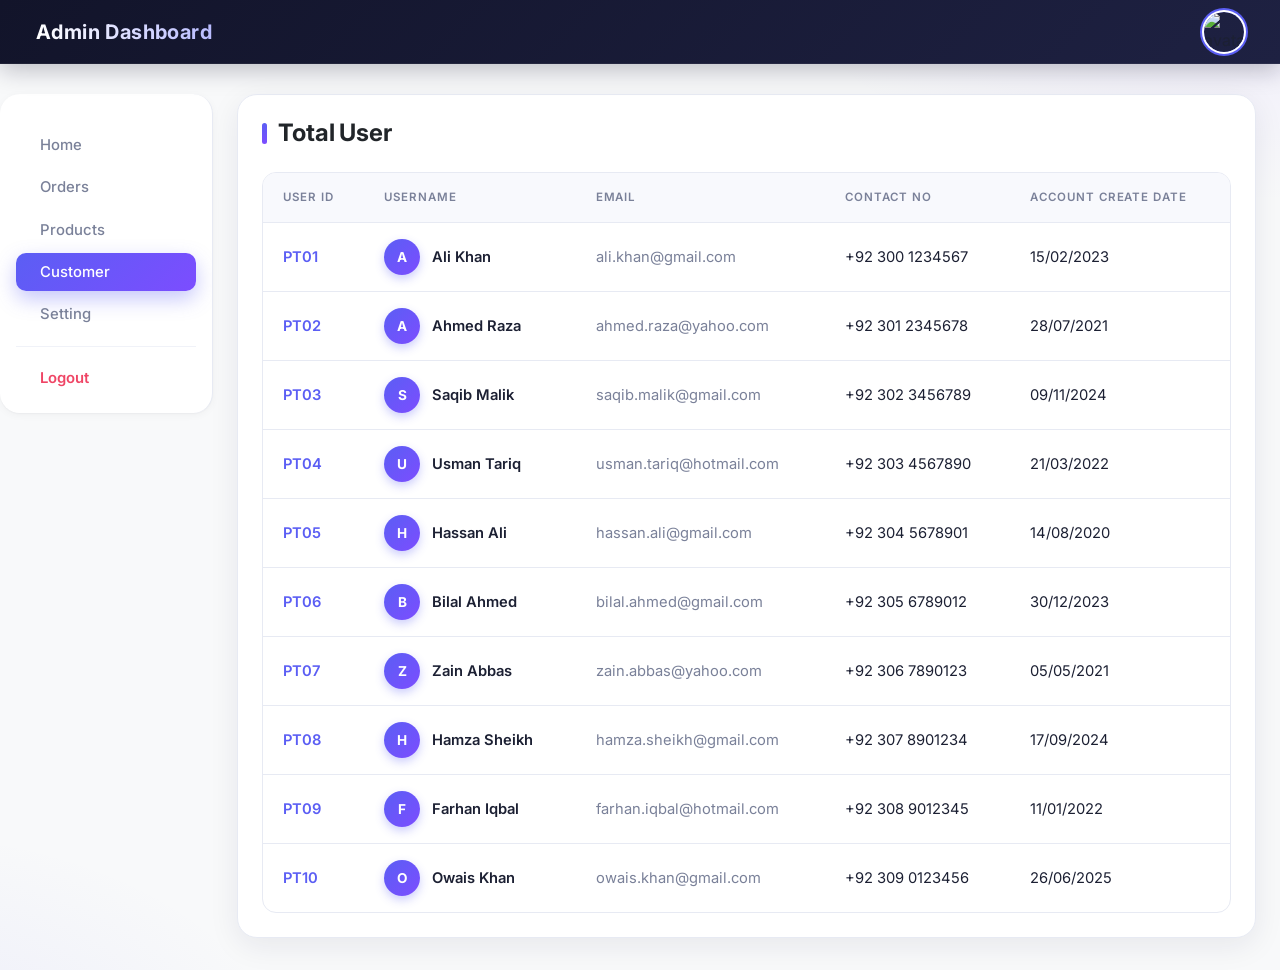
==== admin/customer.html @ 7548b83a "update" ====
<!DOCTYPE html>
<html lang="en">
<head>
    <meta charset="UTF-8">
    <meta name="viewport" content="width=device-width, initial-scale=1.0">
    <title>Customer | Admin Panel</title>
    <link href="https://cdn.jsdelivr.net/npm/bootstrap@5.3.3/dist/css/bootstrap.min.css" rel="stylesheet">
    <script src="https://kit.fontawesome.com/63fac70219.js" crossorigin="anonymous"></script>
    <link rel="stylesheet" href="style.css">
</head>
<body class="bg-light">

    <!-- Top Navigation / Header -->
    <header class="navbar navbar-expand-lg navbar-dark bg-dark px-4 shadow-sm fixed-top">
        <div class="container-fluid">
            <button class="btn btn-outline-light d-md-none me-2" type="button" data-bs-toggle="collapse" data-bs-target="#sidebarMenu" aria-controls="sidebarMenu" aria-expanded="false" aria-label="Toggle menu">
                <i class="fa-solid fa-bars"></i>
            </button>
            <a class="navbar-brand fw-bold" href="#">Admin Dashboard</a>

            <div class="d-flex align-items-center ms-auto">
                <div class="avatar overflow-hidden rounded-circle shadow-sm" style="width: 40px; height: 40px;">
                    <img src="https://thumbs.dreamstime.com/b/vector-icon-user-avatar-web-site-mobile-app-man-face-flat-style-social-network-profile-45836554.jpg" alt="avatar" class="w-100 h-100 object-fit-cover">
                </div>
            </div>
        </div>
    </header>

    <div class="container-fluid" style="margin-top: 70px;">
        <div class="row">

            <!-- Sidebar -->
            <nav id="sidebarMenu" class="col-md-3 col-lg-2 d-md-block bg-white sidebar collapse shadow-sm p-3">
                <div class="position-sticky pt-3">
                    <ul class="nav flex-column gap-1">
                        <li class="nav-item"><a class="nav-link rounded px-3 py-2 text-dark" href="./dashboard.html"><i class="fa-solid fa-house me-2"></i>Home</a></li>
                        <li class="nav-item"><a class="nav-link rounded px-3 py-2 text-dark" href="./order.html"><i class="fa-solid fa-bag-shopping me-2"></i>Orders</a></li>
                        <li class="nav-item"><a class="nav-link rounded px-3 py-2 text-dark" href="./product.html"><i class="fa-solid fa-box me-2"></i>Products</a></li>
                        <li class="nav-item"><a class="nav-link rounded px-3 py-2 active bg-primary text-white" href="#"><i class="fa-solid fa-user-tie me-2"></i>Customer</a></li>
                        <li class="nav-item"><a class="nav-link rounded px-3 py-2 text-dark" href="./setting.html"><i class="fa-solid fa-gear me-2"></i>Setting</a></li>
                        <hr class="my-2 text-muted">
                        <li class="nav-item"><a class="nav-link rounded px-3 py-2 text-danger fw-semibold" href="./index.html"><i class="fa-solid fa-arrow-right-from-bracket me-2"></i>Logout</a></li>
                    </ul>
                </div>
            </nav>

            <!-- Main Content -->
            <main class="col-md-9 ms-sm-auto col-lg-10 px-md-4 py-4">
                <div class="table-container bg-white p-4 rounded-4 shadow-sm border border-opacity-10">
                    <div class="d-flex justify-content-between align-items-center mb-4">
                        <h2 class="h4 fw-bold text-dark m-0">Total User</h2>
                    </div>

                    <div class="table-responsive">
                        <table class="table table-hover align-middle mb-0">
                            <thead class="table-light text-uppercase fs-7">
                                <tr>
                                    <th class="py-3">User Id</th>
                                    <th class="py-3">UserName</th>
                                    <th class="py-3">Email</th>
                                    <th class="py-3">Contact No</th>
                                    <th class="py-3">Account Create Date</th>
                                </tr>
                            </thead>
                            <tbody>
                                <tr>
                                    <td>PT01</td>
                                    <td><span class="user-cell"><span class="user-avatar">A</span>Ali Khan</span></td>
                                    <td>ali.khan@gmail.com</td>
                                    <td>+92 300 1234567</td>
                                    <td>15/02/2023</td>
                                </tr>
                                <tr>
                                    <td>PT02</td>
                                    <td><span class="user-cell"><span class="user-avatar">A</span>Ahmed Raza</span></td>
                                    <td>ahmed.raza@yahoo.com</td>
                                    <td>+92 301 2345678</td>
                                    <td>28/07/2021</td>
                                </tr>
                                <tr>
                                    <td>PT03</td>
                                    <td><span class="user-cell"><span class="user-avatar">S</span>Saqib Malik</span></td>
                                    <td>saqib.malik@gmail.com</td>
                                    <td>+92 302 3456789</td>
                                    <td>09/11/2024</td>
                                </tr>
                                <tr>
                                    <td>PT04</td>
                                    <td><span class="user-cell"><span class="user-avatar">U</span>Usman Tariq</span></td>
                                    <td>usman.tariq@hotmail.com</td>
                                    <td>+92 303 4567890</td>
                                    <td>21/03/2022</td>
                                </tr>
                                <tr>
                                    <td>PT05</td>
                                    <td><span class="user-cell"><span class="user-avatar">H</span>Hassan Ali</span></td>
                                    <td>hassan.ali@gmail.com</td>
                                    <td>+92 304 5678901</td>
                                    <td>14/08/2020</td>
                                </tr>
                                <tr>
                                    <td>PT06</td>
                                    <td><span class="user-cell"><span class="user-avatar">B</span>Bilal Ahmed</span></td>
                                    <td>bilal.ahmed@gmail.com</td>
                                    <td>+92 305 6789012</td>
                                    <td>30/12/2023</td>
                                </tr>
                                <tr>
                                    <td>PT07</td>
                                    <td><span class="user-cell"><span class="user-avatar">Z</span>Zain Abbas</span></td>
                                    <td>zain.abbas@yahoo.com</td>
                                    <td>+92 306 7890123</td>
                                    <td>05/05/2021</td>
                                </tr>
                                <tr>
                                    <td>PT08</td>
                                    <td><span class="user-cell"><span class="user-avatar">H</span>Hamza Sheikh</span></td>
                                    <td>hamza.sheikh@gmail.com</td>
                                    <td>+92 307 8901234</td>
                                    <td>17/09/2024</td>
                                </tr>
                                <tr>
                                    <td>PT09</td>
                                    <td><span class="user-cell"><span class="user-avatar">F</span>Farhan Iqbal</span></td>
                                    <td>farhan.iqbal@hotmail.com</td>
                                    <td>+92 308 9012345</td>
                                    <td>11/01/2022</td>
                                </tr>
                                <tr>
                                    <td>PT10</td>
                                    <td><span class="user-cell"><span class="user-avatar">O</span>Owais Khan</span></td>
                                    <td>owais.khan@gmail.com</td>
                                    <td>+92 309 0123456</td>
                                    <td>26/06/2025</td>
                                </tr>
                            </tbody>
                        </table>
                    </div>
                </div>
            </main>
        </div>
    </div>

    <script src="https://cdn.jsdelivr.net/npm/bootstrap@5.3.3/dist/js/bootstrap.bundle.min.js"></script>
</body>
</html>
---- admin/style.css ----
@import url('https://fonts.googleapis.com/css2?family=Inter:wght@400;500;600;700&display=swap');

/* ---------- Design tokens ---------- */
:root {
    --bg: #f4f6fb;
    --surface: #ffffff;
    --surface-alt: #f8f9fd;
    --border: #e7eaf3;
    --text: #1c2033;
    --text-muted: #7a8199;

    --primary: #5b5ef4;
    --primary-2: #7c4dff;
    --primary-soft: rgba(91, 94, 244, 0.1);
    --danger: #ef4565;
    --danger-soft: rgba(239, 69, 101, 0.1);

    --nav-from: #12142a;
    --nav-to: #1e2142;

    --radius-sm: 10px;
    --radius-md: 14px;
    --radius-lg: 20px;

    --shadow-sm: 0 1px 2px rgba(20, 24, 60, 0.04), 0 2px 8px rgba(20, 24, 60, 0.04);
    --shadow-md: 0 8px 30px rgba(20, 24, 60, 0.08);
    --ease: cubic-bezier(0.4, 0, 0.2, 1);
}

/* ---------- Base ---------- */
html { scroll-behavior: smooth; }

body {
    font-family: 'Inter', system-ui, -apple-system, 'Segoe UI', sans-serif;
    color: var(--text);
    background:
        radial-gradient(900px 500px at 100% -10%, rgba(124, 77, 255, 0.10), transparent 60%),
        radial-gradient(700px 400px at -10% 110%, rgba(91, 94, 244, 0.08), transparent 60%),
        var(--bg) !important;
    min-height: 100vh;
    -webkit-font-smoothing: antialiased;
}

::selection { background: var(--primary); color: #fff; }

/* ---------- Header ---------- */
.navbar.fixed-top {
    background: linear-gradient(135deg, var(--nav-from), var(--nav-to)) !important;
    height: 64px;
    border-bottom: 1px solid rgba(255, 255, 255, 0.06);
    box-shadow: 0 6px 24px rgba(10, 12, 40, 0.25) !important;
    backdrop-filter: blur(12px);
}

.navbar-brand {
    font-weight: 700;
    letter-spacing: 0.4px;
    background: linear-gradient(90deg, #fff, #b9bcff);
    -webkit-background-clip: text;
    background-clip: text;
    -webkit-text-fill-color: transparent;
}

.navbar .btn-outline-light {
    border-color: rgba(255, 255, 255, 0.25);
    border-radius: var(--radius-sm);
    transition: all 0.25s var(--ease);
}
.navbar .btn-outline-light:hover {
    background: rgba(255, 255, 255, 0.12);
    border-color: rgba(255, 255, 255, 0.5);
}

.avatar {
    border-color: transparent !important;
    box-shadow: 0 0 0 2px #fff, 0 0 0 4px var(--primary) !important;
    transition: transform 0.3s var(--ease), box-shadow 0.3s var(--ease);
    cursor: pointer;
}
.avatar:hover {
    transform: scale(1.08) rotate(3deg);
    box-shadow: 0 0 0 2px #fff, 0 0 0 4px var(--primary-2), 0 8px 20px rgba(124, 77, 255, 0.4) !important;
}

/* ---------- Sidebar ---------- */
.sidebar {
    background: var(--surface) !important;
    border-right: 1px solid var(--border);
    border-radius: var(--radius-lg);
    box-shadow: var(--shadow-sm) !important;
    align-self: flex-start;
    position: sticky;
    top: 84px;
    margin-top: 1.5rem;
    max-height: calc(100vh - 110px);
    overflow-y: auto;
}

.sidebar .nav-link {
    position: relative;
    font-weight: 500;
    font-size: 0.93rem;
    color: var(--text-muted) !important;
    border-radius: var(--radius-sm) !important;
    transition: all 0.25s var(--ease);
}

.sidebar .nav-link:hover:not(.active) {
    background: var(--primary-soft);
    color: var(--primary) !important;
    transform: translateX(4px);
}

.sidebar .nav-link.active {
    background: linear-gradient(135deg, var(--primary), var(--primary-2)) !important;
    color: #fff !important;
    box-shadow: 0 8px 20px rgba(91, 94, 244, 0.35);
}

.sidebar .nav-link.text-danger { color: var(--danger) !important; }
.sidebar .nav-link.text-danger:hover {
    background: var(--danger-soft);
    color: var(--danger) !important;
}

.sidebar hr { opacity: 0.6; border-color: var(--border); }

/* ---------- Main card ---------- */
main { animation: fadeUp 0.6s var(--ease) both; }

.table-container {
    background: var(--surface) !important;
    border: 1px solid var(--border) !important;
    border-radius: var(--radius-lg) !important;
    box-shadow: var(--shadow-md) !important;
}

.table-container h2 {
    position: relative;
    padding-left: 16px;
    letter-spacing: -0.2px;
}
.table-container h2::before {
    content: '';
    position: absolute;
    left: 0;
    top: 50%;
    transform: translateY(-50%);
    width: 5px;
    height: 70%;
    border-radius: 6px;
    background: linear-gradient(180deg, var(--primary), var(--primary-2));
}

/* ---------- Table ---------- */
.table-responsive {
    border: 1px solid var(--border);
    border-radius: var(--radius-md);
}

.table {
    --bs-table-bg: transparent;
    --bs-table-hover-bg: var(--primary-soft);
    margin-bottom: 0;
}

.table thead th {
    background: var(--surface-alt) !important;
    color: var(--text-muted);
    font-size: 0.72rem;
    font-weight: 600;
    letter-spacing: 0.08em;
    border-bottom: 1px solid var(--border);
    padding: 1rem 1.25rem !important;
    white-space: nowrap;
}

.table tbody td {
    padding: 1rem 1.25rem;
    font-size: 0.92rem;
    color: var(--text);
    border-bottom: 1px solid var(--border);
    transition: background 0.2s var(--ease);
}

.table tbody tr:last-child td { border-bottom: 0; }

.table tbody tr {
    transition: transform 0.2s var(--ease), box-shadow 0.2s var(--ease);
    animation: fadeUp 0.5s var(--ease) both;
}
.table tbody tr:nth-child(1) { animation-delay: 0.05s; }
.table tbody tr:nth-child(2) { animation-delay: 0.10s; }
.table tbody tr:nth-child(3) { animation-delay: 0.15s; }
.table tbody tr:nth-child(4) { animation-delay: 0.20s; }
.table tbody tr:nth-child(5) { animation-delay: 0.25s; }

.table tbody td:first-child {
    font-weight: 600;
    color: var(--primary);
}

.table tbody td:nth-child(3) { color: var(--text-muted); }

/* ---------- Buttons (View buttons rendered by users.js) ---------- */
.table .btn,
.table button,
.table td a.btn {
    border: 0;
    border-radius: 999px;
    padding: 0.4rem 1.1rem;
    font-size: 0.82rem;
    font-weight: 600;
    color: #fff;
    background: linear-gradient(135deg, var(--primary), var(--primary-2));
    box-shadow: 0 4px 12px rgba(91, 94, 244, 0.3);
    transition: transform 0.2s var(--ease), box-shadow 0.2s var(--ease), filter 0.2s var(--ease);
}
.table .btn:hover,
.table button:hover,
.table td a.btn:hover {
    transform: translateY(-2px);
    box-shadow: 0 8px 20px rgba(91, 94, 244, 0.45);
    filter: brightness(1.05);
    color: #fff;
}
.table .btn:active,
.table button:active { transform: translateY(0); }

/* ---------- Focus & scrollbars ---------- */
a:focus-visible,
button:focus-visible {
    outline: 3px solid rgba(91, 94, 244, 0.45);
    outline-offset: 2px;
}

::-webkit-scrollbar { width: 8px; height: 8px; }
::-webkit-scrollbar-thumb { background: #cfd4e6; border-radius: 10px; }
::-webkit-scrollbar-thumb:hover { background: #b3b9d2; }

/* ---------- Dashboard stat cards ---------- */
.stat-card {
    --accent: var(--primary);
    --accent-soft: var(--primary-soft);
    position: relative;
    overflow: hidden;
    padding: 22px;
    background: var(--surface);
    border: 1px solid var(--border);
    border-radius: var(--radius-lg);
    box-shadow: var(--shadow-sm);
    transition: transform 0.3s var(--ease), box-shadow 0.3s var(--ease);
    animation: fadeUp 0.6s var(--ease) both;
}

.stat-primary { --accent: #5b5ef4; --accent-soft: rgba(91, 94, 244, 0.12); }
.stat-warning { --accent: #f59e0b; --accent-soft: rgba(245, 158, 11, 0.14); }
.stat-success { --accent: #16a37f; --accent-soft: rgba(22, 163, 127, 0.12); }
.stat-violet  { --accent: #7c4dff; --accent-soft: rgba(124, 77, 255, 0.12); }
.stat-danger  { --accent: #ef4565; --accent-soft: rgba(239, 69, 101, 0.12); }

.col:nth-child(1) .stat-card { animation-delay: 0.05s; }
.col:nth-child(2) .stat-card { animation-delay: 0.10s; }
.col:nth-child(3) .stat-card { animation-delay: 0.15s; }
.col:nth-child(4) .stat-card { animation-delay: 0.20s; }
.col:nth-child(5) .stat-card { animation-delay: 0.25s; }

.stat-card::before {
    content: '';
    position: absolute;
    inset: 0 0 auto 0;
    height: 4px;
    background: var(--accent);
}

.stat-card::after {
    content: '';
    position: absolute;
    right: -32px;
    bottom: -32px;
    width: 110px;
    height: 110px;
    border-radius: 50%;
    background: var(--accent);
    opacity: 0.07;
    transition: transform 0.4s var(--ease), opacity 0.4s var(--ease);
}

.stat-card:hover {
    transform: translateY(-6px);
    box-shadow: var(--shadow-md);
}
.stat-card:hover::after { transform: scale(1.4); opacity: 0.13; }

.stat-icon {
    display: inline-flex;
    align-items: center;
    justify-content: center;
    width: 44px;
    height: 44px;
    margin-bottom: 16px;
    font-size: 1.05rem;
    color: var(--accent);
    background: var(--accent-soft);
    border-radius: 12px;
}

.stat-card h3 {
    margin: 0 0 6px;
    font-size: 0.75rem;
    font-weight: 600;
    text-transform: uppercase;
    letter-spacing: 0.08em;
    color: var(--text-muted);
}

.stat-card p {
    margin: 0;
    font-size: 2rem;
    font-weight: 700;
    letter-spacing: -0.5px;
    color: var(--text);
}

/* ---------- Status badges ---------- */
.status-badge {
    display: inline-flex;
    align-items: center;
    gap: 7px;
    padding: 5px 14px;
    font-size: 0.78rem;
    font-weight: 600;
    border-radius: 999px;
}
.status-badge::before {
    content: '';
    width: 7px;
    height: 7px;
    border-radius: 50%;
    background: currentColor;
}
.status-badge.pending  { color: #b45309; background: rgba(245, 158, 11, 0.15); }
.status-badge.complete { color: #0f7a5f; background: rgba(22, 163, 127, 0.14); }
.status-badge.cancel   { color: #c62847; background: rgba(239, 69, 101, 0.13); }

/* ---------- Products table ---------- */
.product-name { font-weight: 600; color: var(--text) !important; }

.product-img {
    width: 56px;
    height: 56px;
    object-fit: cover;
    border-radius: 14px;
    border: 1px solid var(--border);
    background: var(--surface-alt);
    box-shadow: var(--shadow-sm);
    transition: transform 0.3s var(--ease), box-shadow 0.3s var(--ease);
}
.table tbody tr:hover .product-img {
    transform: scale(1.12) rotate(-2deg);
    box-shadow: var(--shadow-md);
}

.rating {
    display: inline-flex;
    gap: 2px;
    font-size: 0.82rem;
    color: #f5a623;
    white-space: nowrap;
}

.discount-badge {
    display: inline-block;
    padding: 5px 14px;
    font-size: 0.78rem;
    font-weight: 600;
    color: #0f7a5f;
    background: rgba(22, 163, 127, 0.14);
    border-radius: 999px;
    white-space: nowrap;
}

.price {
    font-weight: 700;
    color: var(--text);
}

/* ---------- Customer table ---------- */
.user-cell {
    display: inline-flex;
    align-items: center;
    gap: 12px;
    font-weight: 600;
    white-space: nowrap;
}

.user-avatar {
    display: inline-flex;
    align-items: center;
    justify-content: center;
    width: 36px;
    height: 36px;
    flex-shrink: 0;
    font-size: 0.85rem;
    font-weight: 700;
    color: #fff;
    background: linear-gradient(135deg, var(--primary), var(--primary-2));
    border-radius: 50%;
    box-shadow: 0 4px 10px rgba(91, 94, 244, 0.3);
}

/* ---------- Settings page ---------- */
.settings-card {
    margin-bottom: 24px;
    padding: 26px;
    background: var(--surface);
    border: 1px solid var(--border);
    border-radius: var(--radius-lg);
    box-shadow: var(--shadow-sm);
    transition: box-shadow 0.3s var(--ease);
    animation: fadeUp 0.6s var(--ease) both;
}
.settings-card:hover { box-shadow: var(--shadow-md); }
.settings-card:nth-of-type(2) { animation-delay: 0.06s; }
.settings-card:nth-of-type(3) { animation-delay: 0.12s; }
.settings-card:nth-of-type(4) { animation-delay: 0.18s; }

.settings-card h2 {
    display: flex;
    align-items: center;
    gap: 12px;
    margin: 0 0 22px;
    font-size: 1.1rem;
    font-weight: 700;
    letter-spacing: -0.2px;
}
.settings-card h2 i {
    display: inline-flex;
    align-items: center;
    justify-content: center;
    width: 36px;
    height: 36px;
    font-size: 0.9rem;
    color: var(--primary);
    background: var(--primary-soft);
    border-radius: 10px;
}

.form-label {
    margin-bottom: 6px;
    font-size: 0.8rem;
    font-weight: 600;
    color: var(--text-muted);
}

.form-control {
    padding: 0.7rem 1rem;
    font-size: 0.93rem;
    color: var(--text);
    background: var(--surface-alt);
    border: 1px solid var(--border);
    border-radius: var(--radius-sm);
    transition: border-color 0.2s var(--ease), box-shadow 0.2s var(--ease), background 0.2s var(--ease);
}
.form-control::placeholder { color: #a9afc4; }
.form-control:hover { border-color: #cfd4e6; }
.form-control:focus {
    background: #fff;
    border-color: var(--primary);
    box-shadow: 0 0 0 4px rgba(91, 94, 244, 0.15);
}
.form-control-color { height: 46px; padding: 0.4rem; cursor: pointer; }
textarea.form-control { resize: vertical; min-height: 120px; }

/* Notification switches */
.notify-item {
    display: flex;
    align-items: center;
    gap: 14px;
    padding: 14px 16px 14px 3.4rem;
    margin-bottom: 10px;
    background: var(--surface-alt);
    border: 1px solid var(--border);
    border-radius: var(--radius-sm);
    transition: border-color 0.2s var(--ease), background 0.2s var(--ease);
}
.notify-item:last-child { margin-bottom: 0; }
.notify-item:hover { border-color: rgba(91, 94, 244, 0.4); background: var(--primary-soft); }
.notify-item .form-check-input {
    margin-left: -2.4rem;
    width: 2.6em;
    height: 1.4em;
    cursor: pointer;
    border-color: #c4c9de;
}
.notify-item .form-check-input:checked {
    background-color: var(--primary);
    border-color: var(--primary);
}
.notify-item .form-check-input:focus { box-shadow: 0 0 0 4px rgba(91, 94, 244, 0.15); }
.notify-item .form-check-label {
    font-weight: 500;
    font-size: 0.93rem;
    cursor: pointer;
}

/* Save button */
.save-btn {
    display: inline-flex;
    align-items: center;
    padding: 0.8rem 2rem;
    font-size: 0.95rem;
    font-weight: 600;
    color: #fff;
    background: linear-gradient(135deg, var(--primary), var(--primary-2));
    border: 0;
    border-radius: 999px;
    box-shadow: 0 8px 22px rgba(91, 94, 244, 0.38);
    cursor: pointer;
    transition: transform 0.2s var(--ease), box-shadow 0.2s var(--ease), filter 0.2s var(--ease);
}
.save-btn:hover {
    transform: translateY(-2px);
    box-shadow: 0 12px 28px rgba(91, 94, 244, 0.5);
    filter: brightness(1.05);
}
.save-btn:active { transform: translateY(0); }

/* ---------- Login / Sign up ---------- */
.auth-wrapper {
    display: flex;
    min-height: 100vh;
}

/* left brand panel */
.auth-brand {
    position: relative;
    flex: 1 1 46%;
    align-items: center;
    justify-content: center;
    padding: 60px;
    color: #fff;
    background:
        radial-gradient(600px 400px at 90% 10%, rgba(124, 77, 255, 0.55), transparent 60%),
        radial-gradient(500px 400px at 0% 100%, rgba(91, 94, 244, 0.45), transparent 60%),
        linear-gradient(135deg, var(--nav-from), var(--nav-to));
    overflow: hidden;
}
.auth-brand::before,
.auth-brand::after {
    content: '';
    position: absolute;
    border-radius: 50%;
    background: rgba(255, 255, 255, 0.05);
}
.auth-brand::before { width: 380px; height: 380px; top: -120px; right: -120px; }
.auth-brand::after  { width: 260px; height: 260px; bottom: -80px; left: -60px; }

.auth-brand-inner { position: relative; z-index: 1; max-width: 420px; }

.auth-brand h1 {
    margin: 28px 0 14px;
    font-size: 2.4rem;
    font-weight: 700;
    letter-spacing: -0.8px;
}
.auth-brand p {
    margin: 0 0 28px;
    font-size: 1.02rem;
    line-height: 1.7;
    color: rgba(255, 255, 255, 0.72);
}

.auth-points { list-style: none; padding: 0; margin: 0; display: grid; gap: 14px; }
.auth-points li {
    display: flex;
    align-items: center;
    gap: 12px;
    font-size: 0.95rem;
    font-weight: 500;
    color: rgba(255, 255, 255, 0.9);
}
.auth-points i { color: #8fe3c4; }

.auth-logo {
    display: inline-flex;
    align-items: center;
    justify-content: center;
    width: 60px;
    height: 60px;
    font-size: 1.5rem;
    color: #fff;
    background: linear-gradient(135deg, var(--primary), var(--primary-2));
    border-radius: 18px;
    box-shadow: 0 12px 28px rgba(91, 94, 244, 0.45);
}
.auth-logo-sm { width: 50px; height: 50px; font-size: 1.25rem; border-radius: 14px; margin-bottom: 22px; }

/* right form panel */
.auth-panel {
    flex: 1 1 54%;
    display: flex;
    align-items: center;
    justify-content: center;
    padding: 40px 20px;
}

.auth-card {
    width: 100%;
    max-width: 480px;
    padding: 40px;
    background: var(--surface);
    border: 1px solid var(--border);
    border-radius: 24px;
    box-shadow: var(--shadow-md);
    animation: fadeUp 0.6s var(--ease) both;
}

.auth-card h2 {
    margin: 0 0 6px;
    font-size: 1.7rem;
    font-weight: 700;
    letter-spacing: -0.5px;
}
.auth-sub { margin: 0 0 28px; color: var(--text-muted); font-size: 0.93rem; }

/* inputs with icons */
.input-icon { position: relative; }
.input-icon > i {
    position: absolute;
    left: 16px;
    top: 23px;
    transform: translateY(-50%);
    font-size: 0.9rem;
    color: #a9afc4;
    pointer-events: none;
    transition: color 0.2s var(--ease);
}
.input-icon:focus-within > i { color: var(--primary); }
.form-control.has-icon { padding-left: 2.7rem; }
.form-control.has-toggle { padding-right: 3rem; }

.toggle-pass {
    position: absolute;
    right: 6px;
    top: 5px;
    width: 36px;
    height: 36px;
    display: inline-flex;
    align-items: center;
    justify-content: center;
    color: #a9afc4;
    background: transparent;
    border: 0;
    border-radius: 8px;
    cursor: pointer;
    transition: color 0.2s var(--ease), background 0.2s var(--ease);
}
.toggle-pass:hover { color: var(--primary); background: var(--primary-soft); }

/* validation */
.was-validated .form-control:invalid { border-color: var(--danger); background-image: none; }
.was-validated .form-control:valid   { border-color: #16a37f; background-image: none; }
.was-validated .form-control:invalid:focus { box-shadow: 0 0 0 4px rgba(239, 69, 101, 0.15); }
.was-validated .form-control:valid:focus   { box-shadow: 0 0 0 4px rgba(22, 163, 127, 0.15); }
.invalid-feedback { font-size: 0.78rem; }

/* checkbox + links */
.form-check-input { cursor: pointer; border-color: #c4c9de; }
.form-check-input:checked { background-color: var(--primary); border-color: var(--primary); }
.form-check-input:focus { border-color: var(--primary); box-shadow: 0 0 0 4px rgba(91, 94, 244, 0.15); }
.form-check-label { font-size: 0.88rem; color: var(--text-muted); cursor: pointer; }

.auth-link {
    font-size: 0.88rem;
    font-weight: 600;
    color: var(--primary);
    text-decoration: none;
    transition: color 0.2s var(--ease);
}
.auth-link:hover { color: var(--primary-2); text-decoration: underline; }

.auth-switch {
    margin: 26px 0 0;
    text-align: center;
    font-size: 0.9rem;
    color: var(--text-muted);
}

/* success state (forgot password) */
.auth-success { text-align: center; }
.auth-success[hidden] { display: none; }
.auth-success .auth-sub { margin-bottom: 28px; line-height: 1.7; }
.auth-success strong { color: var(--text); word-break: break-all; }

.auth-success-icon {
    display: inline-flex;
    align-items: center;
    justify-content: center;
    width: 76px;
    height: 76px;
    margin-bottom: 22px;
    font-size: 1.9rem;
    color: #16a37f;
    background: rgba(22, 163, 127, 0.12);
    border-radius: 50%;
    box-shadow: 0 0 0 10px rgba(22, 163, 127, 0.06);
    animation: popIn 0.5s var(--ease) both;
}

@keyframes popIn {
    from { opacity: 0; transform: scale(0.6); }
    to   { opacity: 1; transform: scale(1); }
}

@media (max-width: 575.98px) {
    .auth-card { padding: 28px 22px; border-radius: 20px; }
}

/* ---------- Animation ---------- */
@keyframes fadeUp {
    from { opacity: 0; transform: translateY(12px); }
    to   { opacity: 1; transform: translateY(0); }
}

@media (prefers-reduced-motion: reduce) {
    *, *::before, *::after { animation: none !important; transition: none !important; }
}

/* ---------- Responsive ---------- */
@media (max-width: 767.98px) {
    .sidebar { position: static; margin-top: 1rem; }
    .table-container { padding: 1.1rem !important; }
    .table thead th,
    .table tbody td { padding: 0.8rem 0.9rem !important; }
}
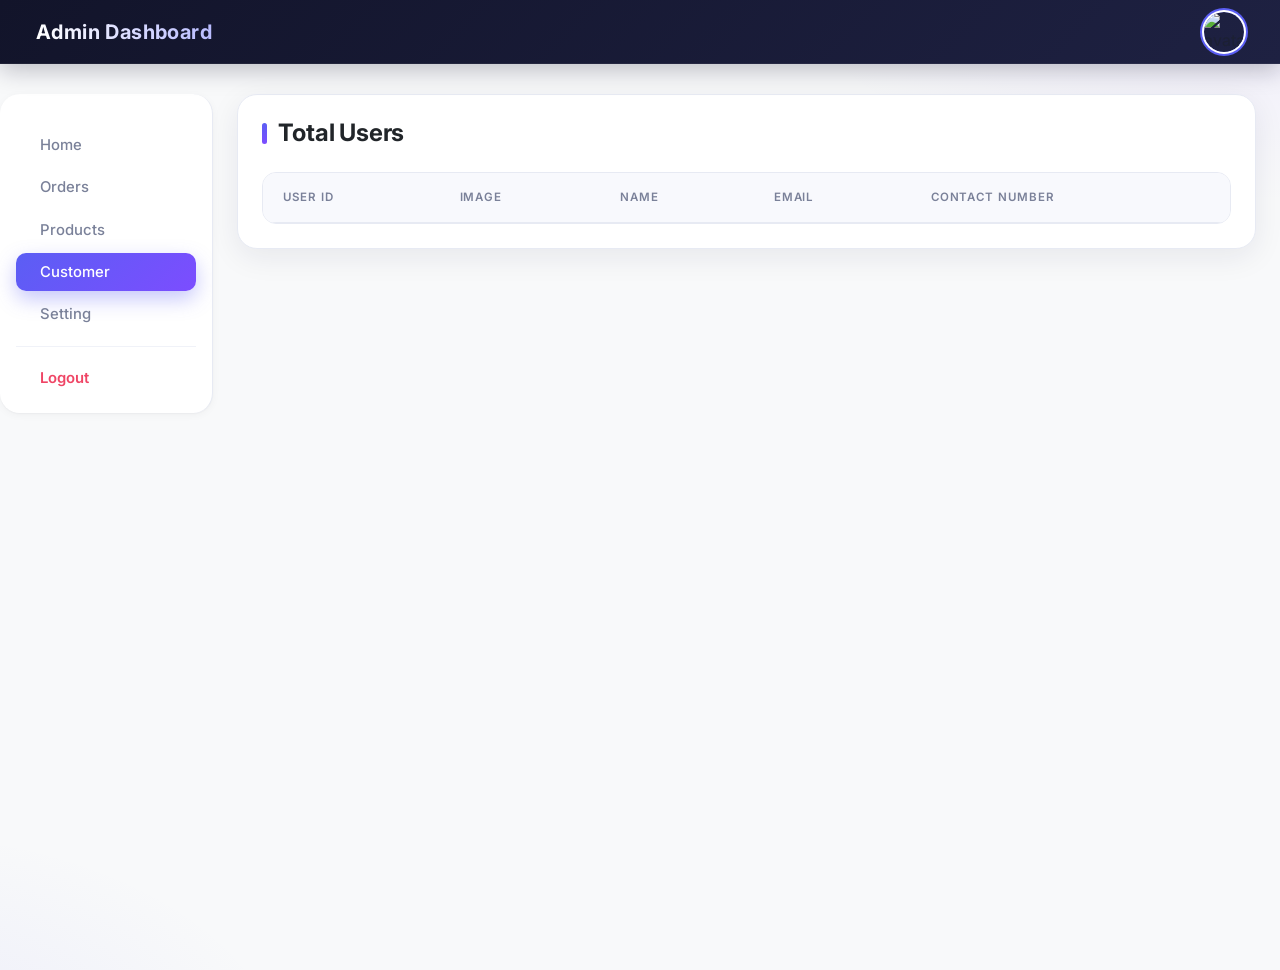
==== commit fee48a30: "updated" ====
--- a/admin/customer.html
+++ b/admin/customer.html
@@ -44,95 +44,26 @@
                 </div>
             </nav>
 
-            <!-- Main Content -->
+            <!-- Main Content Area -->
             <main class="col-md-9 ms-sm-auto col-lg-10 px-md-4 py-4">
                 <div class="table-container bg-white p-4 rounded-4 shadow-sm border border-opacity-10">
                     <div class="d-flex justify-content-between align-items-center mb-4">
-                        <h2 class="h4 fw-bold text-dark m-0">Total User</h2>
+                        <h2 class="h4 fw-bold text-dark m-0">Total Users</h2>
                     </div>
-
+                    
                     <div class="table-responsive">
                         <table class="table table-hover align-middle mb-0">
                             <thead class="table-light text-uppercase fs-7">
                                 <tr>
                                     <th class="py-3">User Id</th>
-                                    <th class="py-3">UserName</th>
+                                    <th class="py-3">Image</th>
+                                    <th class="py-3">Name</th>
                                     <th class="py-3">Email</th>
-                                    <th class="py-3">Contact No</th>
-                                    <th class="py-3">Account Create Date</th>
+                                    <th class="py-3">Contact Number</th>
                                 </tr>
                             </thead>
-                            <tbody>
-                                <tr>
-                                    <td>PT01</td>
-                                    <td><span class="user-cell"><span class="user-avatar">A</span>Ali Khan</span></td>
-                                    <td>ali.khan@gmail.com</td>
-                                    <td>+92 300 1234567</td>
-                                    <td>15/02/2023</td>
-                                </tr>
-                                <tr>
-                                    <td>PT02</td>
-                                    <td><span class="user-cell"><span class="user-avatar">A</span>Ahmed Raza</span></td>
-                                    <td>ahmed.raza@yahoo.com</td>
-                                    <td>+92 301 2345678</td>
-                                    <td>28/07/2021</td>
-                                </tr>
-                                <tr>
-                                    <td>PT03</td>
-                                    <td><span class="user-cell"><span class="user-avatar">S</span>Saqib Malik</span></td>
-                                    <td>saqib.malik@gmail.com</td>
-                                    <td>+92 302 3456789</td>
-                                    <td>09/11/2024</td>
-                                </tr>
-                                <tr>
-                                    <td>PT04</td>
-                                    <td><span class="user-cell"><span class="user-avatar">U</span>Usman Tariq</span></td>
-                                    <td>usman.tariq@hotmail.com</td>
-                                    <td>+92 303 4567890</td>
-                                    <td>21/03/2022</td>
-                                </tr>
-                                <tr>
-                                    <td>PT05</td>
-                                    <td><span class="user-cell"><span class="user-avatar">H</span>Hassan Ali</span></td>
-                                    <td>hassan.ali@gmail.com</td>
-                                    <td>+92 304 5678901</td>
-                                    <td>14/08/2020</td>
-                                </tr>
-                                <tr>
-                                    <td>PT06</td>
-                                    <td><span class="user-cell"><span class="user-avatar">B</span>Bilal Ahmed</span></td>
-                                    <td>bilal.ahmed@gmail.com</td>
-                                    <td>+92 305 6789012</td>
-                                    <td>30/12/2023</td>
-                                </tr>
-                                <tr>
-                                    <td>PT07</td>
-                                    <td><span class="user-cell"><span class="user-avatar">Z</span>Zain Abbas</span></td>
-                                    <td>zain.abbas@yahoo.com</td>
-                                    <td>+92 306 7890123</td>
-                                    <td>05/05/2021</td>
-                                </tr>
-                                <tr>
-                                    <td>PT08</td>
-                                    <td><span class="user-cell"><span class="user-avatar">H</span>Hamza Sheikh</span></td>
-                                    <td>hamza.sheikh@gmail.com</td>
-                                    <td>+92 307 8901234</td>
-                                    <td>17/09/2024</td>
-                                </tr>
-                                <tr>
-                                    <td>PT09</td>
-                                    <td><span class="user-cell"><span class="user-avatar">F</span>Farhan Iqbal</span></td>
-                                    <td>farhan.iqbal@hotmail.com</td>
-                                    <td>+92 308 9012345</td>
-                                    <td>11/01/2022</td>
-                                </tr>
-                                <tr>
-                                    <td>PT10</td>
-                                    <td><span class="user-cell"><span class="user-avatar">O</span>Owais Khan</span></td>
-                                    <td>owais.khan@gmail.com</td>
-                                    <td>+92 309 0123456</td>
-                                    <td>26/06/2025</td>
-                                </tr>
+                            <tbody id="userDataDisplay">
+                                <!-- Dynamic rows from users.js will append here -->
                             </tbody>
                         </table>
                     </div>
@@ -142,5 +73,6 @@
     </div>
 
     <script src="https://cdn.jsdelivr.net/npm/bootstrap@5.3.3/dist/js/bootstrap.bundle.min.js"></script>
+    <script type="module" src="./users.js"></script>
 </body>
 </html>
